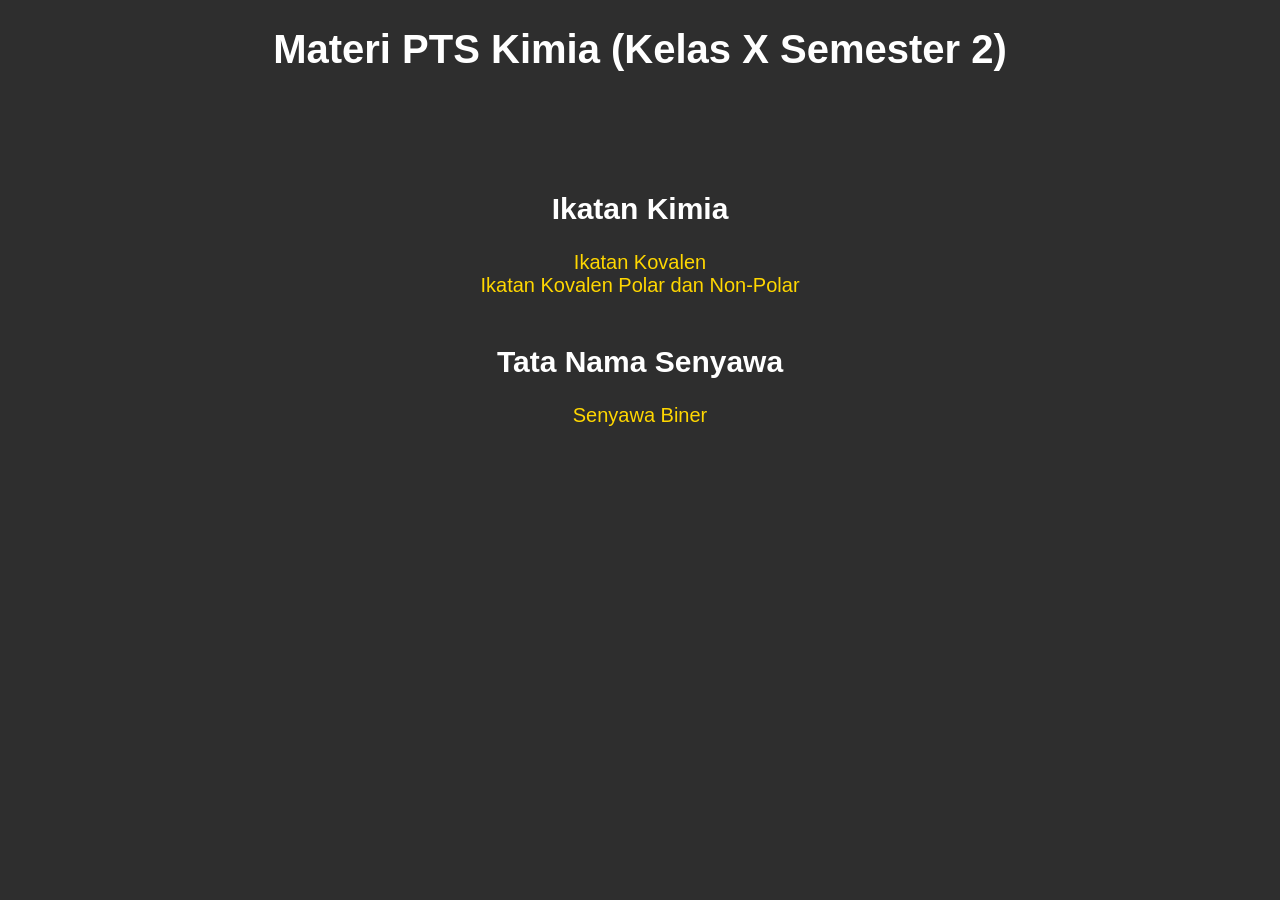
==== home.html @ b65f873e "Initial commit" ====
<!DOCTYPE html>
<html lang="id">
<head>
    <meta charset="UTF-8">
    <meta name="viewport" content="width=device-width, initial-scale=1.0">
    <title>Kimia Kelas X Semester 2</title>
    <link rel="stylesheet" href="main.css">
</head>
<body>
    <header>
        <h1><strong>Materi PTS Kimia (Kelas X Semester 2)</strong></h1>
    </header><br><br><br>
    <main>
        <section>
            <div>
                <h2>Ikatan Kimia</h2>
                <a href="kovalen.html">Ikatan Kovalen</a><br>
                <a href="polar.html">Ikatan Kovalen Polar dan Non-Polar</a>
            </div>
        </section><br>
        <section>
            <div>
                <h2>Tata Nama Senyawa</h2>
                <a href="senyawa-biner.html">Senyawa Biner</a>
            </div>
        </section>
    </main>
</body>
</html>
---- main.css ----
html {
    font-family: 'Segoe UI', Tahoma, Geneva, Verdana, sans-serif;
    text-align: center;
    font-size: 20px;
}
body {
    background-color: #2e2e2e;
    color: white;
}
h3 {
    color: chocolate;
}
a {
    text-decoration: none;
    color:gold;
}

.judul {
    text-align: center;
}
.subjudul {
    display: flex;
    gap: 60px;
}
.contoh {
    text-align: left;
}
#kovalen {
    text-align: left;
}
#polar {
    text-align: left;
}
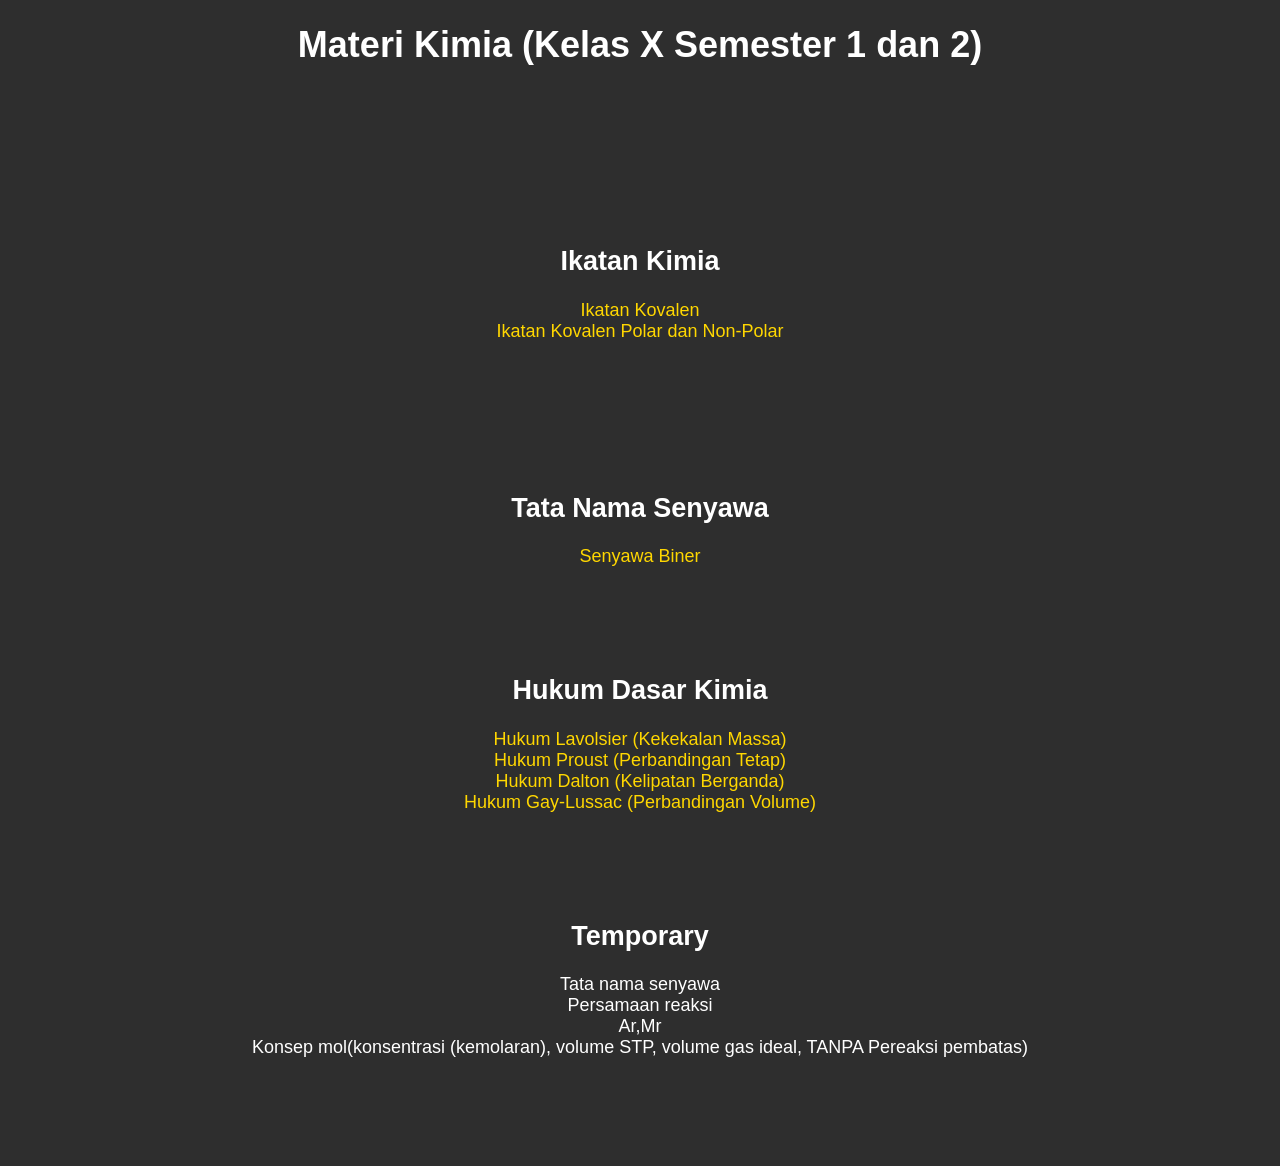
==== commit a4540c67: "commit" ====
--- a/home.html
+++ b/home.html
@@ -8,8 +8,8 @@
 </head>
 <body>
     <header>
-        <h1><strong>Materi PTS Kimia (Kelas X Semester 2)</strong></h1>
-    </header><br><br><br>
+        <h1 class="materi">Materi Kimia (Kelas X Semester 1 dan 2)</h1>
+    </header>
     <main>
         <section>
             <div>
@@ -19,9 +19,27 @@
             </div>
         </section><br>
         <section>
+            <h2>Tata Nama Senyawa</h2>
             <div>
-                <h2>Tata Nama Senyawa</h2>
                 <a href="senyawa-biner.html">Senyawa Biner</a>
+            </div>
+        </section>
+        <section>
+            <h2>Hukum Dasar Kimia</h2>
+            <div>
+                <a href="hukum-lavolsier.html">Hukum Lavolsier (Kekekalan Massa)</a><br>
+                <a href="hukum-proust.html">Hukum Proust (Perbandingan Tetap)</a><br>
+                <a>Hukum Dalton (Kelipatan Berganda)</a><br>
+                <a>Hukum Gay-Lussac (Perbandingan Volume)</a>
+            </div>
+        </section>
+        <section>
+            <h2>Temporary</h2>
+            <div>
+                Tata nama senyawa<br>
+                Persamaan reaksi<br>
+                Ar,Mr<br>
+                Konsep mol(konsentrasi (kemolaran), volume STP, volume gas ideal, TANPA Pereaksi pembatas)
             </div>
         </section>
     </main>
--- a/main.css
+++ b/main.css
@@ -1,12 +1,27 @@
 html {
-    font-family: 'Segoe UI', Tahoma, Geneva, Verdana, sans-serif;
+    font-family: Helvetica, Tahoma;
     text-align: center;
-    font-size: 20px;
+    font-size: 18px;
+    font-weight: normal;
 }
 body {
     background-color: #2e2e2e;
     color: white;
 }
+header {
+    margin-bottom: 10rem;
+}
+section {
+    margin-bottom: 6rem;
+}
+footer {
+    margin-top: 4rem;
+}
+
+.materi {
+    font-weight: bolder;
+}
+
 h3 {
     color: chocolate;
 }
@@ -19,7 +34,6 @@
     text-align: center;
 }
 .subjudul {
-    display: flex;
     gap: 60px;
 }
 .contoh {
